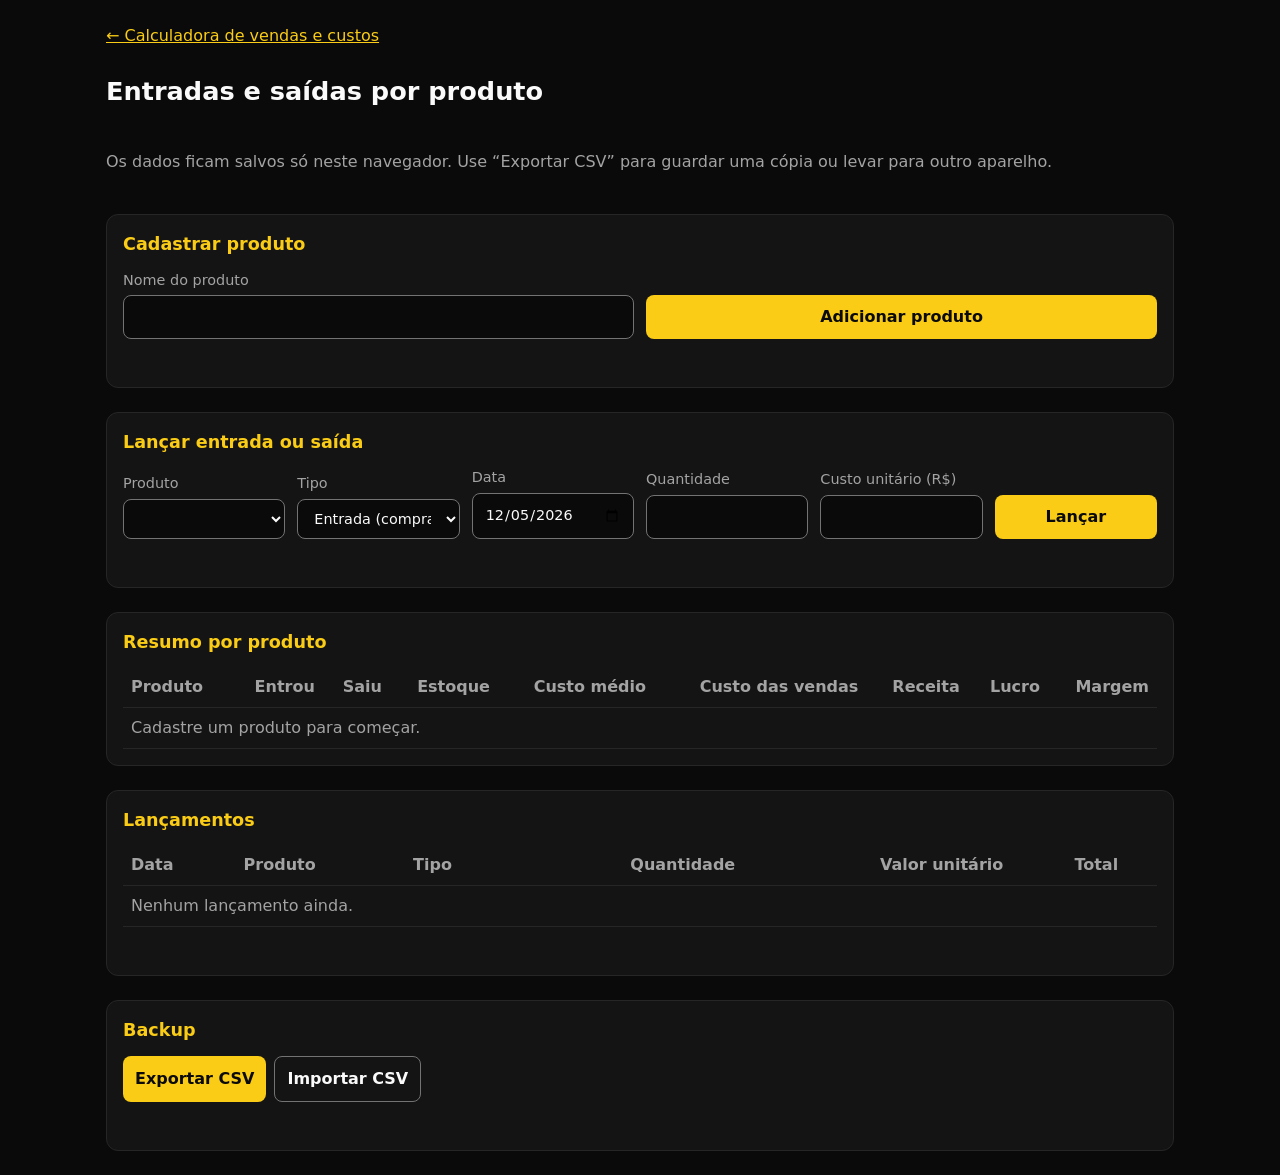
==== pedidos.html @ 5322be5e "Entradas e saídas por produto: cadastro, custo médio, bloqueio de estoque, CSV e testes" ====
<!DOCTYPE html>
<html lang="pt-BR">
<head>
<meta charset="UTF-8">
<meta name="viewport" content="width=device-width, initial-scale=1">
<title>Entradas e saídas por produto</title>
<style>
  :root{--fundo:#0a0a0a;--cartao:#141414;--borda:#262626;--borda-input:#737373;--texto:#fafafa;--apoio:#a3a3a3;--destaque:#facc15;--critico:#ff5c5c}
  *{box-sizing:border-box}
  [hidden]{display:none!important}
  body{margin:0;background:var(--fundo);color:var(--texto);font:16px/1.5 system-ui,-apple-system,"Segoe UI",Roboto,sans-serif}
  main{max-width:1100px;margin:0 auto;padding:24px 16px;display:grid;gap:24px}
  h1{margin:0;font-size:1.6rem}
  h2{margin:0 0 12px;font-size:1.1rem;color:var(--destaque)}
  nav a{color:var(--destaque)}
  section{background:var(--cartao);border:1px solid var(--borda);border-radius:12px;padding:16px}
  .grade{display:grid;grid-template-columns:repeat(auto-fit,minmax(150px,1fr));gap:12px;align-items:end}
  label{display:block;color:var(--apoio);font-size:.9rem}
  input,select{display:block;width:100%;margin-top:4px;padding:10px 12px;background:var(--fundo);color:var(--texto);border:1px solid var(--borda-input);border-radius:8px;font:inherit}
  input:focus,select:focus{outline:2px solid var(--texto);outline-offset:1px}
  button{padding:10px 12px;background:var(--destaque);color:#0a0a0a;border:0;border-radius:8px;font:inherit;font-weight:700;cursor:pointer}
  button.secundario{background:transparent;color:var(--texto);border:1px solid var(--borda-input)}
  button.remover{padding:4px 10px;background:transparent;color:var(--critico);border:1px solid var(--borda);font-weight:400}
  .acoes{display:flex;flex-wrap:wrap;gap:8px}
  .mensagem{margin:8px 0 0;min-height:1.5em}
  .erro{color:var(--critico)}
  .ok{color:var(--apoio)}
  .tabela{overflow-x:auto}
  table{width:100%;border-collapse:collapse;font-variant-numeric:tabular-nums}
  th,td{padding:8px;border-bottom:1px solid var(--borda);text-align:right;white-space:nowrap}
  th:first-child,td:first-child{text-align:left}
  th{color:var(--apoio);font-weight:600}
  .lista th:nth-child(-n+3),.lista td:nth-child(-n+3){text-align:left}
  .negativo{color:var(--critico)}
  .vazio{color:var(--apoio)}
</style>
</head>
<body>
<main>
  <nav><a href="./">← Calculadora de vendas e custos</a></nav>
  <h1>Entradas e saídas por produto</h1>
  <p class="ok">Os dados ficam salvos só neste navegador. Use “Exportar CSV” para guardar uma cópia ou levar para outro aparelho.</p>

  <section aria-labelledby="t-produto">
    <h2 id="t-produto">Cadastrar produto</h2>
    <form id="form-produto" class="grade" novalidate>
      <label>Nome do produto<input name="nome" autocomplete="off"></label>
      <button type="submit">Adicionar produto</button>
    </form>
    <p id="msg-produto" class="mensagem" role="status"></p>
  </section>

  <section aria-labelledby="t-lancamento">
    <h2 id="t-lancamento">Lançar entrada ou saída</h2>
    <form id="form-lancamento" class="grade" novalidate>
      <label>Produto<select name="produto"></select></label>
      <label>Tipo<select name="tipo"><option value="entrada">Entrada (compra)</option><option value="saida">Saída (venda)</option></select></label>
      <label>Data<input name="data" type="date"></label>
      <label>Quantidade<input name="quantidade" inputmode="decimal"></label>
      <label><span id="rotulo-valor">Custo unitário (R$)</span><input name="valor" inputmode="decimal"></label>
      <button type="submit">Lançar</button>
    </form>
    <p id="msg-lancamento" class="mensagem" role="status"></p>
  </section>

  <section aria-labelledby="t-resumo">
    <h2 id="t-resumo">Resumo por produto</h2>
    <div class="tabela">
      <table>
        <thead><tr><th>Produto</th><th>Entrou</th><th>Saiu</th><th>Estoque</th><th>Custo médio</th><th>Custo das vendas</th><th>Receita</th><th>Lucro</th><th>Margem</th></tr></thead>
        <tbody id="resumo"></tbody>
        <tfoot id="totais"></tfoot>
      </table>
    </div>
  </section>

  <section aria-labelledby="t-lista">
    <h2 id="t-lista">Lançamentos</h2>
    <div class="tabela">
      <table class="lista">
        <thead><tr><th>Data</th><th>Produto</th><th>Tipo</th><th>Quantidade</th><th>Valor unitário</th><th>Total</th><th></th></tr></thead>
        <tbody id="lista"></tbody>
      </table>
    </div>
    <p id="msg-lista" class="mensagem" role="status"></p>
  </section>

  <section aria-labelledby="t-backup">
    <h2 id="t-backup">Backup</h2>
    <div class="acoes">
      <button type="button" id="exportar">Exportar CSV</button>
      <button type="button" id="importar" class="secundario">Importar CSV</button>
      <input type="file" id="arquivo" accept=".csv,text/csv" hidden>
    </div>
    <p id="msg-backup" class="mensagem" role="status"></p>
  </section>
</main>

<script src="calculadora.js"></script>
<script src="pedidos.js"></script>
<script>
  var CHAVE = 'calculadora.pedidos.v1';
  var estado = carregar();
  var reais = new Intl.NumberFormat('pt-BR', { style: 'currency', currency: 'BRL' });
  var numero = new Intl.NumberFormat('pt-BR', { maximumFractionDigits: 3 });
  var pct = new Intl.NumberFormat('pt-BR', { style: 'percent', minimumFractionDigits: 1, maximumFractionDigits: 1 });

  function carregar() {
    try {
      var salvo = JSON.parse(localStorage.getItem(CHAVE));
      if (salvo && Array.isArray(salvo.produtos) && Array.isArray(salvo.lancamentos)) return salvo;
    } catch (e) {}
    return { produtos: [], lancamentos: [] };
  }

  function salvar() {
    try { localStorage.setItem(CHAVE, JSON.stringify(estado)); return true; }
    catch (e) { avisar('msg-lista', 'Não consegui salvar neste navegador. Exporte o CSV para não perder os dados.', true); return false; }
  }

  function avisar(id, texto, erro) {
    var el = document.getElementById(id);
    el.textContent = texto;
    el.className = 'mensagem ' + (erro ? 'erro' : 'ok');
  }

  function celula(tr, texto, classe) {
    var td = document.createElement('td');
    td.textContent = texto;
    if (classe) td.className = classe;
    tr.appendChild(td);
    return td;
  }

  function linhaResumo(alvo, nome, p) {
    var tr = document.createElement('tr');
    celula(tr, nome);
    celula(tr, numero.format(p.qtdEntrada));
    celula(tr, numero.format(p.qtdSaida));
    celula(tr, p.estoque === undefined ? '' : numero.format(p.estoque));
    celula(tr, p.custoMedio === undefined ? '' : reais.format(p.custoMedio));
    celula(tr, reais.format(p.custoVendas));
    celula(tr, reais.format(p.receita));
    celula(tr, reais.format(p.lucro), p.lucro < 0 ? 'negativo' : '');
    celula(tr, p.margem.calculavel ? pct.format(p.margem.valor) : p.margem.mensagem,
      p.margem.calculavel ? (p.margem.valor < 0 ? 'negativo' : '') : 'vazio');
    alvo.appendChild(tr);
  }

  function desenhar() {
    var select = document.querySelector('[name=produto]');
    var escolhido = select.value;
    select.textContent = '';
    estado.produtos.forEach(function (nome) {
      var op = document.createElement('option');
      op.value = op.textContent = nome;
      select.appendChild(op);
    });
    if (estado.produtos.indexOf(escolhido) !== -1) select.value = escolhido;

    var r = resumir(estado.produtos, estado.lancamentos);
    var corpo = document.getElementById('resumo');
    var rodape = document.getElementById('totais');
    corpo.textContent = '';
    rodape.textContent = '';
    if (!estado.produtos.length) {
      var tr = document.createElement('tr');
      var td = celula(tr, 'Cadastre um produto para começar.', 'vazio');
      td.colSpan = 9;
      corpo.appendChild(tr);
    } else {
      r.porProduto.forEach(function (p) { linhaResumo(corpo, p.produto, p); });
      linhaResumo(rodape, 'Total', r.totais);
    }

    var lista = document.getElementById('lista');
    lista.textContent = '';
    estado.lancamentos
      .map(function (l, i) { return { l: l, i: i }; })
      .sort(function (a, b) { return a.l.data > b.l.data ? -1 : a.l.data < b.l.data ? 1 : b.i - a.i; })
      .forEach(function (x) {
        var l = x.l, tr = document.createElement('tr');
        celula(tr, l.data.split('-').reverse().join('/'));
        celula(tr, l.produto);
        celula(tr, l.tipo === 'entrada' ? 'Entrada' : 'Saída');
        celula(tr, numero.format(l.quantidade));
        celula(tr, reais.format(l.valor));
        celula(tr, reais.format(l.quantidade * l.valor));
        var td = celula(tr, '');
        var b = document.createElement('button');
        b.type = 'button';
        b.className = 'remover';
        b.textContent = 'Remover';
        b.setAttribute('aria-label', 'Remover lançamento de ' + l.produto + ' em ' + l.data);
        b.addEventListener('click', function () {
          var res = removerLancamento(estado.produtos, estado.lancamentos, x.i);
          if (res.erro) return avisar('msg-lista', res.erro, true);
          estado.lancamentos = res.lancamentos;
          salvar();
          avisar('msg-lista', 'Lançamento removido.');
          desenhar();
        });
        td.appendChild(b);
        lista.appendChild(tr);
      });
    if (!estado.lancamentos.length) {
      var vazio = document.createElement('tr');
      celula(vazio, 'Nenhum lançamento ainda.', 'vazio').colSpan = 7;
      lista.appendChild(vazio);
    }
  }

  document.getElementById('form-produto').addEventListener('submit', function (ev) {
    ev.preventDefault();
    var campo = this.elements.nome;
    var r = adicionarProduto(estado.produtos, campo.value);
    if (r.erro) return avisar('msg-produto', r.erro, true);
    estado.produtos = r.produtos;
    salvar();
    avisar('msg-produto', 'Produto "' + campo.value.trim() + '" cadastrado.');
    campo.value = '';
    desenhar();
  });

  var formLanc = document.getElementById('form-lancamento');
  formLanc.elements.data.value = new Date(Date.now() - new Date().getTimezoneOffset() * 60000).toISOString().slice(0, 10);
  formLanc.elements.tipo.addEventListener('change', function () {
    document.getElementById('rotulo-valor').textContent = this.value === 'entrada' ? 'Custo unitário (R$)' : 'Preço de venda unitário (R$)';
  });
  formLanc.addEventListener('submit', function (ev) {
    ev.preventDefault();
    var f = this.elements;
    var r = adicionarLancamento(estado.produtos, estado.lancamentos, {
      produto: f.produto.value, tipo: f.tipo.value, data: f.data.value, quantidade: f.quantidade.value, valor: f.valor.value
    });
    if (r.erro) return avisar('msg-lancamento', r.erro, true);
    estado.lancamentos = r.lancamentos;
    salvar();
    avisar('msg-lancamento', (f.tipo.value === 'entrada' ? 'Entrada' : 'Saída') + ' lançada.');
    f.quantidade.value = '';
    f.valor.value = '';
    desenhar();
  });

  document.getElementById('exportar').addEventListener('click', function () {
    var blob = new Blob(['\uFEFF' + paraCSV(estado.produtos, estado.lancamentos)], { type: 'text/csv;charset=utf-8' });
    var a = document.createElement('a');
    a.href = URL.createObjectURL(blob);
    a.download = 'pedidos-' + new Date().toISOString().slice(0, 10) + '.csv';
    a.click();
    URL.revokeObjectURL(a.href);
    avisar('msg-backup', 'CSV exportado.');
  });

  var arquivo = document.getElementById('arquivo');
  document.getElementById('importar').addEventListener('click', function () { arquivo.click(); });
  arquivo.addEventListener('change', function () {
    var f = arquivo.files[0];
    if (!f) return;
    f.text().then(function (texto) {
      var r = lerCSV(texto);
      arquivo.value = '';
      if (r.erro) return avisar('msg-backup', 'Importação cancelada. ' + r.erro, true);
      if ((estado.produtos.length || estado.lancamentos.length) &&
          !confirm('Importar vai substituir os dados atuais deste navegador. Continuar?')) return;
      estado = { produtos: r.produtos, lancamentos: r.lancamentos };
      salvar();
      avisar('msg-backup', 'Importados ' + r.produtos.length + ' produtos e ' + r.lancamentos.length + ' lançamentos.');
      desenhar();
    });
  });

  desenhar();
</script>
</body>
</html>
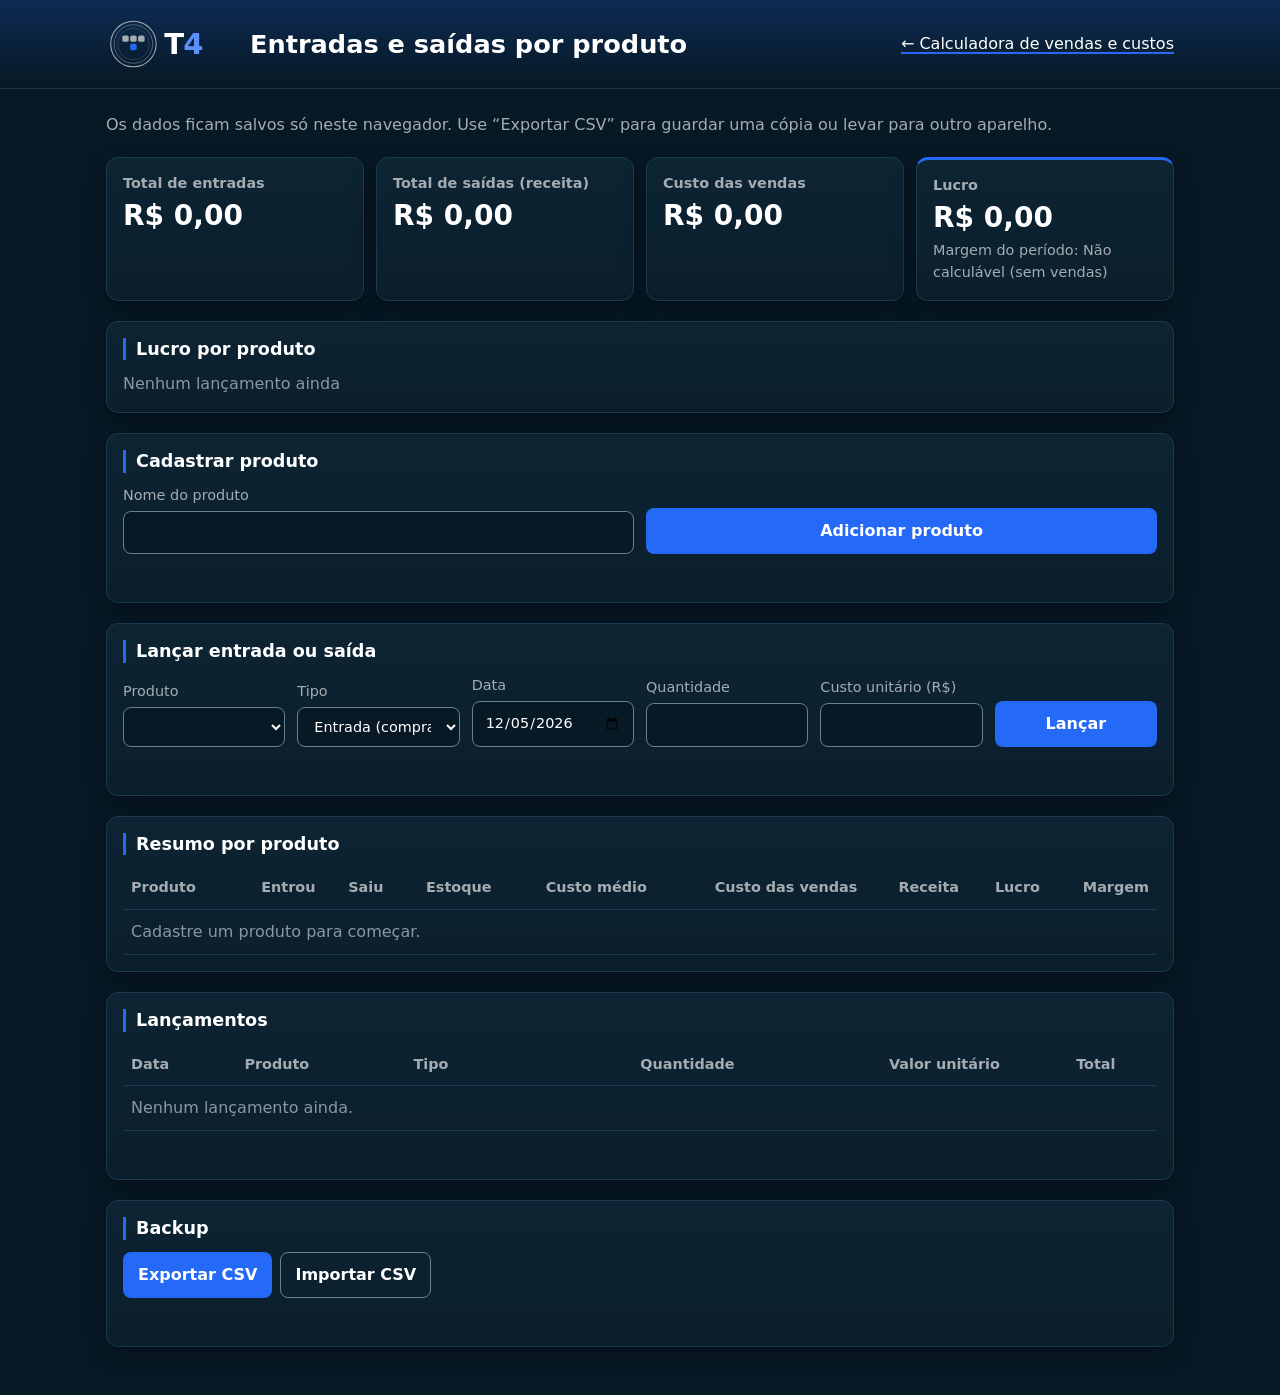
==== commit 19434105: "Pedidos: cartões de total, gráfico de lucro, identidade T4 em estilos.css e ajustes da revisão Co-au" ====
--- a/pedidos.html
+++ b/pedidos.html
@@ -3,43 +3,108 @@
 <head>
 <meta charset="UTF-8">
 <meta name="viewport" content="width=device-width, initial-scale=1">
-<title>Entradas e saídas por produto</title>
+<title>Entradas e saídas por produto · T4</title>
+<link rel="stylesheet" href="estilos.css">
 <style>
-  :root{--fundo:#0a0a0a;--cartao:#141414;--borda:#262626;--borda-input:#737373;--texto:#fafafa;--apoio:#a3a3a3;--destaque:#facc15;--critico:#ff5c5c}
-  *{box-sizing:border-box}
-  [hidden]{display:none!important}
-  body{margin:0;background:var(--fundo);color:var(--texto);font:16px/1.5 system-ui,-apple-system,"Segoe UI",Roboto,sans-serif}
-  main{max-width:1100px;margin:0 auto;padding:24px 16px;display:grid;gap:24px}
-  h1{margin:0;font-size:1.6rem}
-  h2{margin:0 0 12px;font-size:1.1rem;color:var(--destaque)}
-  nav a{color:var(--destaque)}
-  section{background:var(--cartao);border:1px solid var(--borda);border-radius:12px;padding:16px}
+  main{max-width:1100px;margin:0 auto;padding:24px 16px 48px;display:grid;grid-template-columns:minmax(0,1fr);gap:20px}
+  .intro{margin:0}
+  .aviso-dados{margin:0;padding:12px 16px;border:1px solid var(--critico);border-radius:12px;color:var(--critico);background:rgba(255,92,92,.08)}
+  .aviso-dados p{margin:0}
+  .aviso-dados p+p{margin-top:6px;color:var(--texto)}
+
+  .cartoes{display:grid;grid-template-columns:repeat(auto-fit,minmax(200px,1fr));gap:12px}
+  .cartao h2{margin:0 0 6px;font-size:.9rem;font-weight:600;color:var(--apoio);border-left:0;padding-left:0}
+  .cartao .valor{margin:0;font-size:1.75rem;font-weight:800;line-height:1.2;overflow-wrap:anywhere}
+  .cartao .detalhe{margin:6px 0 0;font-size:.9rem;color:var(--apoio)}
+  .cartao.lucro{border-top:3px solid var(--marca)}
+
   .grade{display:grid;grid-template-columns:repeat(auto-fit,minmax(150px,1fr));gap:12px;align-items:end}
-  label{display:block;color:var(--apoio);font-size:.9rem}
-  input,select{display:block;width:100%;margin-top:4px;padding:10px 12px;background:var(--fundo);color:var(--texto);border:1px solid var(--borda-input);border-radius:8px;font:inherit}
-  input:focus,select:focus{outline:2px solid var(--texto);outline-offset:1px}
-  button{padding:10px 12px;background:var(--destaque);color:#0a0a0a;border:0;border-radius:8px;font:inherit;font-weight:700;cursor:pointer}
-  button.secundario{background:transparent;color:var(--texto);border:1px solid var(--borda-input)}
-  button.remover{padding:4px 10px;background:transparent;color:var(--critico);border:1px solid var(--borda);font-weight:400}
   .acoes{display:flex;flex-wrap:wrap;gap:8px}
   .mensagem{margin:8px 0 0;min-height:1.5em}
-  .erro{color:var(--critico)}
-  .ok{color:var(--apoio)}
-  .tabela{overflow-x:auto}
+
+  .tabela{overflow-x:auto;-webkit-overflow-scrolling:touch}
   table{width:100%;border-collapse:collapse;font-variant-numeric:tabular-nums}
-  th,td{padding:8px;border-bottom:1px solid var(--borda);text-align:right;white-space:nowrap}
+  th,td{padding:10px 8px;border-bottom:1px solid var(--borda);text-align:right;white-space:nowrap}
   th:first-child,td:first-child{text-align:left}
-  th{color:var(--apoio);font-weight:600}
+  th{color:var(--apoio);font-weight:600;font-size:.9rem}
+  tbody tr:hover td{background:rgba(36,106,247,.08)}
+  tfoot td{font-weight:700;border-top:2px solid var(--borda);border-bottom:0}
   .lista th:nth-child(-n+3),.lista td:nth-child(-n+3){text-align:left}
-  .negativo{color:var(--critico)}
-  .vazio{color:var(--apoio)}
+  .vazio{color:var(--discreto);text-align:left!important}
+  button.remover{padding:4px 10px;background:transparent;color:var(--critico);border:1px solid var(--borda);font-weight:400}
+  button.remover:hover{border-color:var(--critico);background:rgba(255,92,92,.1)}
+
+  .grafico{display:grid;gap:10px;margin:0;padding:0;list-style:none}
+  .barra-linha{display:grid;grid-template-columns:minmax(80px,180px) minmax(0,1fr) auto;align-items:center;gap:12px}
+  .barra-nome{color:var(--apoio);font-size:.9rem;overflow:hidden;text-overflow:ellipsis;white-space:nowrap}
+  .barra-trilho{height:18px;background:rgba(255,255,255,.04);border-radius:9px;overflow:hidden}
+  .barra{display:block;height:100%;width:0;min-width:2px;border-radius:9px;background:var(--marca);transition:width 600ms cubic-bezier(.2,.8,.2,1)}
+  .barra.negativa{background:var(--critico)}
+  .barra-valor{color:var(--apoio);font-size:.9rem;font-variant-numeric:tabular-nums;text-align:right;min-width:96px}
+  .barra-valor.negativo{color:var(--critico)}
+  .grafico-vazio{margin:0;color:var(--discreto)}
+
+  @media (max-width:520px){
+    .barra-linha{grid-template-columns:minmax(0,1fr) auto;gap:4px 12px}
+    .barra-trilho{grid-column:1/-1;grid-row:2}
+    .cartao .valor{font-size:1.5rem}
+  }
 </style>
 </head>
 <body>
+<header class="topo">
+  <div class="topo-conteudo">
+    <svg class="logo" role="img" aria-labelledby="logo-titulo" width="120" height="48" viewBox="0 0 132 56" xmlns="http://www.w3.org/2000/svg">
+      <title id="logo-titulo">T4</title>
+      <g fill="none" stroke="#a4acb2">
+        <circle cx="28" cy="28" r="26.5" stroke-width="1.2"/>
+        <circle cx="28" cy="28" r="22.5" stroke-width="0.8" opacity=".7"/>
+        <circle cx="28" cy="28" r="18.5" stroke-width="0.6" opacity=".45"/>
+      </g>
+      <rect x="15" y="18" width="7.5" height="7.5" rx="2" fill="#a4acb2"/>
+      <rect x="24.25" y="18" width="7.5" height="7.5" rx="2" fill="#a4acb2"/>
+      <rect x="33.5" y="18" width="7.5" height="7.5" rx="2" fill="#a4acb2"/>
+      <rect x="24.25" y="27.75" width="7.5" height="7.5" rx="2" fill="#246af7"/>
+      <text x="64" y="40" font-family="system-ui,-apple-system,'Segoe UI',Roboto,sans-serif" font-size="34" font-weight="900" letter-spacing="-1"><tspan fill="#ffffff">T</tspan><tspan fill="#5b8ffa">4</tspan></text>
+    </svg>
+    <h1>Entradas e saídas por produto</h1>
+    <nav><a href="./">← Calculadora de vendas e custos</a></nav>
+  </div>
+</header>
+
 <main>
-  <nav><a href="./">← Calculadora de vendas e custos</a></nav>
-  <h1>Entradas e saídas por produto</h1>
-  <p class="ok">Os dados ficam salvos só neste navegador. Use “Exportar CSV” para guardar uma cópia ou levar para outro aparelho.</p>
+  <div id="aviso-dados" class="aviso-dados" role="alert" hidden>
+    <p id="aviso-dados-texto"></p>
+    <p>Os dados originais foram guardados à parte neste navegador e nada foi apagado. Importe um CSV de backup ou comece de novo.</p>
+  </div>
+
+  <p class="intro ok">Os dados ficam salvos só neste navegador. Use “Exportar CSV” para guardar uma cópia ou levar para outro aparelho.</p>
+
+  <div class="cartoes" aria-label="Totais do período">
+    <section class="cartao" aria-labelledby="c-entradas">
+      <h2 id="c-entradas">Total de entradas</h2>
+      <p class="valor numero" id="total-entradas"></p>
+    </section>
+    <section class="cartao" aria-labelledby="c-receita">
+      <h2 id="c-receita">Total de saídas (receita)</h2>
+      <p class="valor numero" id="total-receita"></p>
+    </section>
+    <section class="cartao" aria-labelledby="c-custo">
+      <h2 id="c-custo">Custo das vendas</h2>
+      <p class="valor numero" id="total-custo"></p>
+    </section>
+    <section class="cartao lucro" aria-labelledby="c-lucro">
+      <h2 id="c-lucro">Lucro</h2>
+      <p class="valor numero" id="total-lucro"></p>
+      <p class="detalhe numero" id="total-margem"></p>
+    </section>
+  </div>
+
+  <section aria-labelledby="t-grafico">
+    <h2 id="t-grafico">Lucro por produto</h2>
+    <ol id="grafico" class="grafico"></ol>
+    <p id="grafico-vazio" class="grafico-vazio" hidden>Nenhum lançamento ainda</p>
+  </section>
 
   <section aria-labelledby="t-produto">
     <h2 id="t-produto">Cadastrar produto</h2>
@@ -65,7 +130,7 @@
 
   <section aria-labelledby="t-resumo">
     <h2 id="t-resumo">Resumo por produto</h2>
-    <div class="tabela">
+    <div class="tabela" tabindex="0" role="region" aria-labelledby="t-resumo">
       <table>
         <thead><tr><th>Produto</th><th>Entrou</th><th>Saiu</th><th>Estoque</th><th>Custo médio</th><th>Custo das vendas</th><th>Receita</th><th>Lucro</th><th>Margem</th></tr></thead>
         <tbody id="resumo"></tbody>
@@ -76,7 +141,7 @@
 
   <section aria-labelledby="t-lista">
     <h2 id="t-lista">Lançamentos</h2>
-    <div class="tabela">
+    <div class="tabela" tabindex="0" role="region" aria-labelledby="t-lista">
       <table class="lista">
         <thead><tr><th>Data</th><th>Produto</th><th>Tipo</th><th>Quantidade</th><th>Valor unitário</th><th>Total</th><th></th></tr></thead>
         <tbody id="lista"></tbody>
@@ -100,16 +165,23 @@
 <script src="pedidos.js"></script>
 <script>
   var CHAVE = 'calculadora.pedidos.v1';
-  var estado = carregar();
   var reais = new Intl.NumberFormat('pt-BR', { style: 'currency', currency: 'BRL' });
   var numero = new Intl.NumberFormat('pt-BR', { maximumFractionDigits: 3 });
   var pct = new Intl.NumberFormat('pt-BR', { style: 'percent', minimumFractionDigits: 1, maximumFractionDigits: 1 });
+  var estado = carregar();
+  var primeiroDesenho = true;
 
   function carregar() {
-    try {
-      var salvo = JSON.parse(localStorage.getItem(CHAVE));
-      if (salvo && Array.isArray(salvo.produtos) && Array.isArray(salvo.lancamentos)) return salvo;
-    } catch (e) {}
+    var texto = null;
+    try { texto = localStorage.getItem(CHAVE); } catch (e) {}
+    var r = validarEstado(texto);
+    if (r.estado) return r.estado;
+    if (r.erro) {
+      try { localStorage.setItem(CHAVE + '.inconsistente', texto); } catch (e) {}
+      document.getElementById('aviso-dados-texto').textContent =
+        'Os dados salvos neste navegador estão inconsistentes e não foram carregados: ' + r.erro;
+      document.getElementById('aviso-dados').hidden = false;
+    }
     return { produtos: [], lancamentos: [] };
   }
 
@@ -130,6 +202,14 @@
     if (classe) td.className = classe;
     tr.appendChild(td);
     return td;
+  }
+
+  function textoMargem(m) {
+    return m.calculavel ? pct.format(m.valor) : m.mensagem;
+  }
+
+  function classeMargem(m) {
+    return m.calculavel ? (m.valor < 0 ? 'negativo' : '') : 'discreto';
   }
 
   function linhaResumo(alvo, nome, p) {
@@ -142,9 +222,55 @@
     celula(tr, reais.format(p.custoVendas));
     celula(tr, reais.format(p.receita));
     celula(tr, reais.format(p.lucro), p.lucro < 0 ? 'negativo' : '');
-    celula(tr, p.margem.calculavel ? pct.format(p.margem.valor) : p.margem.mensagem,
-      p.margem.calculavel ? (p.margem.valor < 0 ? 'negativo' : '') : 'vazio');
+    celula(tr, textoMargem(p.margem), classeMargem(p.margem));
     alvo.appendChild(tr);
+  }
+
+  function desenharCartoes(t) {
+    document.getElementById('total-entradas').textContent = reais.format(t.custoEntradas);
+    document.getElementById('total-receita').textContent = reais.format(t.receita);
+    document.getElementById('total-custo').textContent = reais.format(t.custoVendas);
+    var lucro = document.getElementById('total-lucro');
+    lucro.textContent = reais.format(t.lucro);
+    lucro.classList.toggle('negativo', t.lucro < 0);
+    var margem = document.getElementById('total-margem');
+    margem.textContent = 'Margem do período: ' + textoMargem(t.margem);
+    margem.className = 'detalhe numero ' + classeMargem(t.margem);
+  }
+
+  function desenharGrafico(porProduto) {
+    var lista = document.getElementById('grafico');
+    var vazio = document.getElementById('grafico-vazio');
+    lista.textContent = '';
+    vazio.hidden = estado.lancamentos.length > 0;
+    if (!estado.lancamentos.length) return;
+    var itens = porProduto.slice().sort(function (a, b) { return b.lucro - a.lucro; });
+    var maior = itens.reduce(function (m, p) { return Math.max(m, Math.abs(p.lucro)); }, 0) || 1;
+    var barras = [];
+    itens.forEach(function (p) {
+      var li = document.createElement('li');
+      li.className = 'barra-linha';
+      var nome = document.createElement('span');
+      nome.className = 'barra-nome';
+      nome.textContent = nome.title = p.produto;
+      var trilho = document.createElement('span');
+      trilho.className = 'barra-trilho';
+      trilho.setAttribute('aria-hidden', 'true');
+      var barra = document.createElement('span');
+      barra.className = 'barra' + (p.lucro < 0 ? ' negativa' : '');
+      trilho.appendChild(barra);
+      var valor = document.createElement('span');
+      valor.className = 'barra-valor' + (p.lucro < 0 ? ' negativo' : '');
+      valor.textContent = reais.format(p.lucro);
+      li.appendChild(nome);
+      li.appendChild(trilho);
+      li.appendChild(valor);
+      lista.appendChild(li);
+      barras.push([barra, (Math.abs(p.lucro) / maior * 100).toFixed(2) + '%']);
+    });
+    function aplicar() { barras.forEach(function (b) { b[0].style.width = b[1]; }); }
+    if (primeiroDesenho) requestAnimationFrame(function () { requestAnimationFrame(aplicar); });
+    else aplicar();
   }
 
   function desenhar() {
@@ -159,6 +285,9 @@
     if (estado.produtos.indexOf(escolhido) !== -1) select.value = escolhido;
 
     var r = resumir(estado.produtos, estado.lancamentos);
+    desenharCartoes(r.totais);
+    desenharGrafico(r.porProduto);
+
     var corpo = document.getElementById('resumo');
     var rodape = document.getElementById('totais');
     corpo.textContent = '';
@@ -208,6 +337,7 @@
       celula(vazio, 'Nenhum lançamento ainda.', 'vazio').colSpan = 7;
       lista.appendChild(vazio);
     }
+    primeiroDesenho = false;
   }
 
   document.getElementById('form-produto').addEventListener('submit', function (ev) {
@@ -265,6 +395,7 @@
           !confirm('Importar vai substituir os dados atuais deste navegador. Continuar?')) return;
       estado = { produtos: r.produtos, lancamentos: r.lancamentos };
       salvar();
+      document.getElementById('aviso-dados').hidden = true;
       avisar('msg-backup', 'Importados ' + r.produtos.length + ' produtos e ' + r.lancamentos.length + ' lançamentos.');
       desenhar();
     });
--- a/estilos.css
+++ b/estilos.css
@@ -0,0 +1,60 @@
+/* Identidade T4, usada por index.html e pedidos.html. */
+:root{--fundo:#071925;--cartao:#0d2433;--borda:#1c3a4d;--texto:#ffffff;--apoio:#a4acb2;--marca:#246af7;--critico:#ff5c5c}
+:root{
+  /* Derivadas da paleta: borda de input com 3:1 sobre fundo e cartão; azul de texto só em texto grande. */
+  --borda-input:#6b7f8f;
+  --discreto:#8a97a3;
+  --marca-texto:#5b8ffa;
+  --marca-escura:#1d58d0;
+  --marca-pressionada:#1849ad;
+  --cartao-fim:#0b1e2c;
+  --sombra:0 1px 2px rgba(0,0,0,.35),0 8px 24px rgba(0,0,0,.25);
+}
+*{box-sizing:border-box}
+[hidden]{display:none!important}
+html{-webkit-text-size-adjust:100%}
+body{margin:0;background:var(--fundo);color:var(--texto);font:16px/1.5 system-ui,-apple-system,"Segoe UI",Roboto,sans-serif}
+
+.topo{background:linear-gradient(180deg,rgba(36,106,247,.22) 0%,rgba(36,106,247,.06) 70%,transparent 100%);border-bottom:1px solid var(--borda)}
+.topo-conteudo{max-width:1100px;margin:0 auto;padding:20px 16px;display:flex;flex-wrap:wrap;align-items:center;gap:12px 24px}
+.logo{display:block;flex:none}
+.topo h1{margin:0;font-size:1.6rem;line-height:1.2;flex:1 1 260px}
+.topo nav{flex:none}
+
+a{color:var(--texto);text-decoration-color:var(--marca);text-decoration-thickness:2px;text-underline-offset:3px}
+a:hover{text-decoration-color:var(--texto)}
+
+h2{margin:0 0 12px;font-size:1.1rem;color:var(--texto);padding-left:10px;border-left:3px solid var(--marca);line-height:1.3}
+
+section,.cartao{
+  background:linear-gradient(180deg,var(--cartao) 0%,var(--cartao-fim) 100%);
+  border:1px solid var(--borda);border-radius:12px;padding:16px;
+  box-shadow:var(--sombra);
+  transition:border-color 150ms ease;
+  min-width:0;
+}
+section:hover,.cartao:hover{border-color:var(--marca)}
+
+label{display:block;color:var(--apoio);font-size:.9rem}
+input,select{display:block;width:100%;margin-top:4px;padding:10px 12px;background:var(--fundo);color:var(--texto);border:1px solid var(--borda-input);border-radius:8px;font:inherit;transition:border-color 150ms ease,box-shadow 150ms ease}
+input:hover,select:hover{border-color:var(--apoio)}
+input:focus,select:focus{outline:none;border-color:var(--marca);box-shadow:0 0 0 3px rgba(36,106,247,.55)}
+input[aria-invalid="true"]{border-color:var(--critico)}
+
+button{padding:10px 14px;background:var(--marca);color:#ffffff;border:1px solid transparent;border-radius:8px;font:inherit;font-weight:700;cursor:pointer;transition:background-color 150ms ease,border-color 150ms ease,transform 150ms ease}
+button:hover{background:var(--marca-escura)}
+button:active{background:var(--marca-pressionada);transform:translateY(1px)}
+button:focus-visible,a:focus-visible{outline:3px solid var(--marca);outline-offset:2px}
+button.secundario{background:transparent;color:var(--texto);border-color:var(--borda-input)}
+button.secundario:hover{border-color:var(--marca);background:rgba(36,106,247,.12)}
+button.secundario:active{background:rgba(36,106,247,.22)}
+
+.numero{font-variant-numeric:tabular-nums}
+.negativo{color:var(--critico)}
+.discreto{color:var(--discreto)}
+.erro{color:var(--critico)}
+.ok{color:var(--apoio)}
+
+@media (prefers-reduced-motion:reduce){
+  *,*::before,*::after{transition:none!important;animation:none!important}
+}
